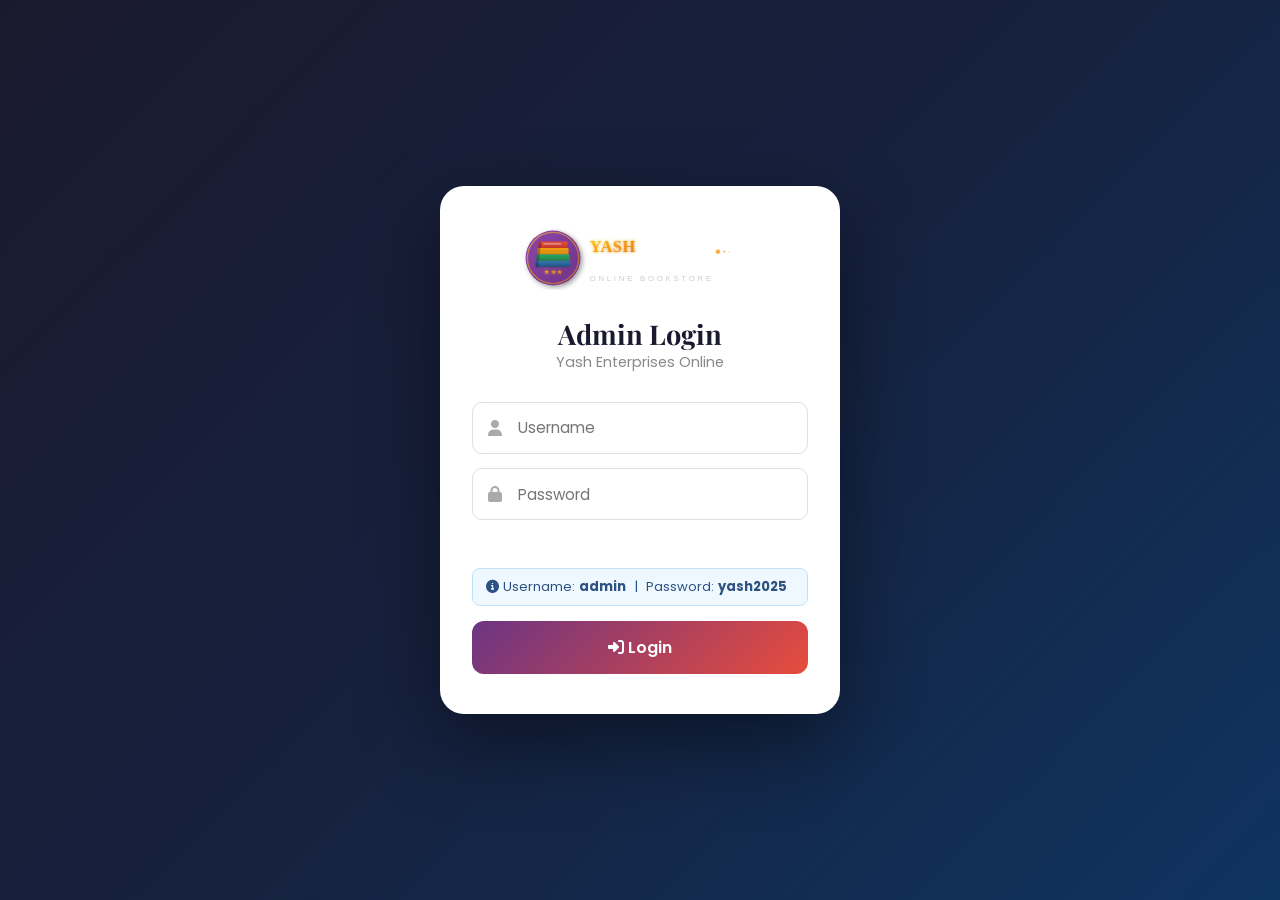
==== admin.html @ 9171dc37 "updated admin page" ====
<!DOCTYPE html>
<html lang="en">
<head>
  <meta charset="UTF-8"/>
  <meta name="viewport" content="width=device-width, initial-scale=1.0"/>
  <title>Admin Panel – Yash Enterprises Online</title>
  <link href="https://fonts.googleapis.com/css2?family=Playfair+Display:wght@700&family=Poppins:wght@300;400;500;600;700&display=swap" rel="stylesheet"/>
  <link rel="stylesheet" href="https://cdnjs.cloudflare.com/ajax/libs/font-awesome/6.5.0/css/all.min.css"/>
  <script src="https://cdn.sheetjs.com/xlsx-0.20.1/package/dist/xlsx.full.min.js"></script>
  <link rel="stylesheet" href="admin.css"/>
</head>
<body>

<!-- ══ LOGIN ══ -->
<div class="login-screen" id="loginScreen">
  <div class="login-box">
    <img src="logo.svg" alt="Logo" class="login-logo"/>
    <h2>Admin Login</h2>
    <p>Yash Enterprises Online</p>
    <div class="login-form">
      <div class="login-field">
        <i class="fas fa-user"></i>
        <input type="text" id="adminUser" placeholder="Username" autocomplete="off"/>
      </div>
      <div class="login-field">
        <i class="fas fa-lock"></i>
        <input type="password" id="adminPass" placeholder="Password" onkeydown="if(event.key==='Enter')doLogin()"/>
      </div>
      <div class="login-error" id="loginError"></div>
      <div class="login-hint">
        <i class="fas fa-info-circle"></i>
        Username: <b>admin</b> &nbsp;|&nbsp; Password: <b>yash2025</b>
      </div>
      <button class="login-btn" onclick="doLogin()"><i class="fas fa-sign-in-alt"></i> Login</button>
    </div>
  </div>
</div>

<!-- ══ DASHBOARD ══ -->
<div class="admin-wrap" id="adminWrap" style="display:none">

  <!-- Sidebar -->
  <aside class="sidebar" id="sidebar">
    <div class="sidebar-logo">
      <img src="logo.svg" alt="Logo"/>
    </div>
    <nav class="sidebar-nav">
      <a href="#" class="nav-item active" onclick="showTab('orders',event)">
        <i class="fas fa-shopping-bag"></i><span>Orders</span>
      </a>
      <a href="#" class="nav-item" onclick="showTab('stats',event)">
        <i class="fas fa-chart-bar"></i><span>Statistics</span>
      </a>
      <a href="#" class="nav-item" onclick="showTab('sheet',event)">
        <i class="fas fa-table"></i><span>Google Sheet</span>
      </a>
      <a href="index.html" class="nav-item" target="_blank">
        <i class="fas fa-store"></i><span>View Store</span>
      </a>
    </nav>
    <button class="logout-btn" onclick="doLogout()">
      <i class="fas fa-sign-out-alt"></i><span>Logout</span>
    </button>
  </aside>

  <!-- Main -->
  <main class="admin-main">

    <!-- Topbar -->
    <div class="topbar">
      <div class="topbar-left">
        <button class="menu-toggle" onclick="toggleSidebar()"><i class="fas fa-bars"></i></button>
        <h1 id="pageTitle"><i class="fas fa-shopping-bag"></i> Orders Management</h1>
      </div>
      <div class="topbar-right">
        <button class="btn-refresh" onclick="refreshOrders()" title="Sync from Google Sheet">
          <i class="fas fa-sync-alt" id="refreshIcon"></i> Sync Sheet
        </button>
        <span class="admin-badge"><i class="fas fa-user-shield"></i> Admin</span>
        <span class="date-badge" id="todayDate"></span>
      </div>
    </div>

    <!-- ── ORDERS TAB ── -->
    <div id="tabOrders">
      <div class="stats-row" id="miniStats"></div>

      <div class="table-toolbar">
        <div class="toolbar-left">
          <div class="search-wrap">
            <i class="fas fa-search"></i>
            <input type="text" id="orderSearch" placeholder="Search order ID, name, city, mobile..." oninput="renderTable()"/>
          </div>
          <select id="statusFilter" onchange="renderTable()">
            <option value="">All Status</option>
            <option value="Pending">Pending</option>
            <option value="Processing">Processing</option>
            <option value="Shipped">Shipped</option>
            <option value="Delivered">Delivered</option>
            <option value="Cancelled">Cancelled</option>
          </select>
        </div>
        <div class="toolbar-right">
          <button class="btn-export" onclick="exportExcel()"><i class="fas fa-file-excel"></i> Export Excel</button>
          <button class="btn-clear" onclick="clearAllOrders()"><i class="fas fa-trash"></i> Clear All</button>
        </div>
      </div>

      <div class="table-wrap">
        <table class="orders-table">
          <thead>
            <tr>
              <th>#</th>
              <th>Order ID</th>
              <th>Date & Time</th>
              <th>Customer</th>
              <th>Mobile</th>
              <th>City / State</th>
              <th>PIN</th>
              <th>Books Ordered</th>
              <th>Items</th>
              <th>Delivery</th>
              <th>Total</th>
              <th>Status</th>
              <th>Action</th>
            </tr>
          </thead>
          <tbody id="ordersBody"></tbody>
        </table>
        <div class="empty-state" id="emptyState" style="display:none">
          <i class="fas fa-inbox"></i>
          <p>No orders found</p>
          <small>Orders will appear here once customers place them</small>
        </div>
      </div>
    </div>

    <!-- ── STATS TAB ── -->
    <div id="tabStats" style="display:none">
      <div class="stats-grid" id="statsGrid"></div>
      <div class="charts-row">
        <div class="chart-card">
          <h3><i class="fas fa-tag"></i> Orders by Category</h3>
          <canvas id="catChart"></canvas>
        </div>
        <div class="chart-card">
          <h3><i class="fas fa-rupee-sign"></i> Revenue – Last 7 Days</h3>
          <canvas id="revChart"></canvas>
        </div>
      </div>
      <div class="charts-row" style="margin-top:1.5rem">
        <div class="chart-card">
          <h3><i class="fas fa-circle-notch"></i> Orders by Status</h3>
          <canvas id="statusChart"></canvas>
        </div>
        <div class="chart-card">
          <h3><i class="fas fa-book"></i> Top 5 Books</h3>
          <div id="topBooksTable"></div>
        </div>
      </div>
    </div>

    <!-- ── GOOGLE SHEET TAB ── -->
    <div id="tabSheet" style="display:none">
      <div class="sheet-card">
        <div class="sheet-header">
          <i class="fas fa-table" style="color:#27ae60;font-size:2rem"></i>
          <div>
            <h3>Google Sheet – Live Orders</h3>
            <p>All orders are automatically saved to your Google Sheet in real time.</p>
          </div>
        </div>
        <div class="sheet-actions">
          <a href="https://docs.google.com/spreadsheets/d/1Bs9ND1O0DEKyytFcQeiQ04tmpmo54ADtKOOwMDJ1qIg/edit" target="_blank" class="btn-sheet-open">
            <i class="fas fa-external-link-alt"></i> Open Google Sheet
          </a>
          <button class="btn-export" onclick="exportExcel()" style="padding:.7rem 1.4rem">
            <i class="fas fa-file-excel"></i> Download Excel
          </button>
        </div>
        <div class="sheet-info">
          <div class="sheet-info-item"><i class="fas fa-check-circle" style="color:#27ae60"></i> Orders auto-saved on every purchase</div>
          <div class="sheet-info-item"><i class="fas fa-check-circle" style="color:#27ae60"></i> Admin dashboard syncs from sheet on load</div>
          <div class="sheet-info-item"><i class="fas fa-check-circle" style="color:#27ae60"></i> Use Sync button to refresh latest data</div>
          <div class="sheet-info-item"><i class="fas fa-info-circle" style="color:#2980b9"></i> Sheet ID: 1Bs9ND1O0DEKyytFcQeiQ04tmpmo54ADtKOOwMDJ1qIg</div>
        </div>
        <div class="sheet-status" id="sheetStatus"></div>
      </div>
    </div>

  </main>
</div>

<!-- ══ ORDER DETAIL MODAL ══ -->
<div class="detail-modal" id="detailModal" onclick="closeDetail()">
  <div class="detail-box" onclick="event.stopPropagation()">
    <div class="detail-header">
      <h3><i class="fas fa-receipt"></i> Order Details</h3>
      <button onclick="closeDetail()"><i class="fas fa-times"></i></button>
    </div>
    <div class="detail-body" id="detailBody"></div>
  </div>
</div>

<!-- Replace YOUR_APPS_SCRIPT_WEB_APP_URL with your deployed Apps Script URL -->
<script>window.APPS_SCRIPT_URL = 'YOUR_APPS_SCRIPT_WEB_APP_URL';</script>
<script src="admin.js"></script>
</body>
</html>
---- admin.css ----
*, *::before, *::after { box-sizing: border-box; margin: 0; padding: 0; }

:root {
  --primary: #6c3483;
  --accent:  #e74c3c;
  --gold:    #f39c12;
  --dark:    #1a1a2e;
  --sidebar: #16213e;
  --bg:      #f0f2f8;
  --white:   #fff;
  --green:   #27ae60;
  --blue:    #2980b9;
  --orange:  #e67e22;
  --sidebar-w: 240px;
}

body { font-family: 'Poppins', sans-serif; background: var(--bg); color: #333; }

/* ══ LOGIN ══ */
.login-screen {
  min-height: 100vh; display: flex; align-items: center; justify-content: center;
  background: linear-gradient(135deg, #1a1a2e 0%, #16213e 50%, #0f3460 100%);
}
.login-box {
  background: var(--white); border-radius: 24px; padding: 2.5rem 2rem;
  width: 100%; max-width: 400px; text-align: center;
  box-shadow: 0 30px 80px rgba(0,0,0,.45);
  animation: fadeIn .4s ease;
}
@keyframes fadeIn { from { opacity:0; transform:translateY(20px); } to { opacity:1; transform:translateY(0); } }
.login-logo { height: 64px; margin-bottom: 1.2rem; }
.login-box h2 { font-family: 'Playfair Display', serif; font-size: 1.7rem; color: var(--dark); }
.login-box > p { color: #888; font-size: .9rem; margin-bottom: 1.8rem; }
.login-form { display: flex; flex-direction: column; gap: .9rem; }
.login-field { position: relative; }
.login-field i { position: absolute; left: 1rem; top: 50%; transform: translateY(-50%); color: #aaa; }
.login-field input {
  width: 100%; padding: .85rem 1rem .85rem 2.8rem;
  border: 1.5px solid #e0e0e0; border-radius: 10px;
  font-size: .95rem; font-family: 'Poppins', sans-serif; transition: border-color .2s;
}
.login-field input:focus { outline: none; border-color: var(--primary); }
.login-error { color: var(--accent); font-size: .85rem; min-height: 1.2rem; }
.login-hint {
  background: #f0f8ff; border: 1px solid #bee3f8; border-radius: 8px;
  padding: .5rem .8rem; font-size: .82rem; color: #2c5282; text-align: left;
}
.login-btn {
  padding: .9rem; border: none; border-radius: 12px; cursor: pointer;
  background: linear-gradient(135deg, var(--primary), var(--accent));
  color: #fff; font-size: 1rem; font-weight: 600; font-family: 'Poppins', sans-serif;
  transition: transform .2s, box-shadow .2s;
}
.login-btn:hover { transform: translateY(-2px); box-shadow: 0 8px 24px rgba(108,52,131,.4); }

/* ══ LAYOUT ══ */
.admin-wrap { display: flex; min-height: 100vh; }

/* Sidebar */
.sidebar {
  width: var(--sidebar-w); background: var(--sidebar);
  display: flex; flex-direction: column;
  position: fixed; top: 0; left: 0; height: 100vh; z-index: 100;
  box-shadow: 4px 0 24px rgba(0,0,0,.3); transition: width .25s;
}
.sidebar-logo {
  padding: 1.4rem 1.2rem; border-bottom: 1px solid rgba(255,255,255,.08);
  display: flex; align-items: center; gap: .8rem;
}
.sidebar-logo img { height: 44px; flex-shrink: 0; filter: drop-shadow(0 0 6px rgba(243,156,18,.4)); }
.sidebar-brand { color: var(--gold); font-weight: 700; font-size: .95rem; white-space: nowrap; }
.sidebar-nav { flex: 1; padding: 1rem 0; overflow: hidden; }
.nav-item {
  display: flex; align-items: center; gap: .85rem; padding: .9rem 1.5rem;
  color: rgba(255,255,255,.6); text-decoration: none; font-size: .9rem;
  transition: all .2s; border-left: 3px solid transparent; white-space: nowrap;
}
.nav-item:hover, .nav-item.active {
  color: var(--gold); background: rgba(255,255,255,.07); border-left-color: var(--gold);
}
.nav-item i { width: 18px; text-align: center; flex-shrink: 0; }
.logout-btn {
  margin: 1rem; padding: .75rem 1rem; border: 1px solid rgba(231,76,60,.4);
  border-radius: 10px; background: rgba(231,76,60,.1); color: #e74c3c;
  cursor: pointer; font-family: 'Poppins', sans-serif; font-size: .88rem;
  display: flex; align-items: center; gap: .6rem; transition: all .2s; white-space: nowrap;
}
.logout-btn:hover { background: rgba(231,76,60,.25); }

/* Main */
.admin-main { margin-left: var(--sidebar-w); flex: 1; padding: 1.5rem 2rem; min-width: 0; }

/* Topbar */
.topbar {
  display: flex; justify-content: space-between; align-items: center;
  margin-bottom: 1.5rem; padding-bottom: 1rem; border-bottom: 2px solid #e8e8e8;
  flex-wrap: wrap; gap: .8rem;
}
.topbar-left { display: flex; align-items: center; gap: .8rem; }
.menu-toggle {
  display: none; background: none; border: none; font-size: 1.2rem;
  color: var(--dark); cursor: pointer; padding: .3rem;
}
.topbar h1 { font-size: 1.25rem; color: var(--dark); display: flex; align-items: center; gap: .6rem; }
.topbar h1 i { color: var(--primary); }
.topbar-right { display: flex; align-items: center; gap: .7rem; flex-wrap: wrap; }
.btn-refresh {
  padding: .45rem 1rem; border: 1.5px solid var(--primary); border-radius: 10px;
  background: transparent; color: var(--primary); font-size: .82rem; font-weight: 600;
  font-family: 'Poppins', sans-serif; cursor: pointer; display: flex; align-items: center; gap: .4rem;
  transition: all .2s;
}
.btn-refresh:hover { background: var(--primary); color: #fff; }
.btn-refresh.spinning i { animation: spin .7s linear infinite; }
@keyframes spin { to { transform: rotate(360deg); } }
.admin-badge {
  background: linear-gradient(135deg, var(--primary), var(--accent));
  color: #fff; padding: .35rem .9rem; border-radius: 50px; font-size: .8rem; font-weight: 600;
}
.date-badge { background: #f0f2f8; color: #666; padding: .35rem .9rem; border-radius: 50px; font-size: .8rem; }

/* ══ STAT CARDS ══ */
.stats-row { display: grid; grid-template-columns: repeat(4, 1fr); gap: 1rem; margin-bottom: 1.5rem; }
.stat-card {
  background: var(--white); border-radius: 16px; padding: 1.2rem 1.4rem;
  box-shadow: 0 2px 14px rgba(0,0,0,.07); display: flex; align-items: center; gap: 1rem;
  border-left: 4px solid var(--c, var(--primary)); transition: transform .2s, box-shadow .2s;
}
.stat-card:hover { transform: translateY(-3px); box-shadow: 0 8px 24px rgba(0,0,0,.1); }
.stat-icon {
  width: 50px; height: 50px; border-radius: 12px;
  background: color-mix(in srgb, var(--c, var(--primary)) 15%, white);
  display: flex; align-items: center; justify-content: center;
  font-size: 1.3rem; color: var(--c, var(--primary)); flex-shrink: 0;
}
.stat-info h4 { font-size: 1.55rem; font-weight: 700; color: var(--dark); line-height: 1; }
.stat-info p  { font-size: .78rem; color: #888; margin-top: .25rem; }

/* ══ TOOLBAR ══ */
.table-toolbar {
  display: flex; justify-content: space-between; align-items: center;
  margin-bottom: 1rem; gap: .8rem; flex-wrap: wrap;
}
.toolbar-left  { display: flex; gap: .7rem; align-items: center; flex-wrap: wrap; }
.toolbar-right { display: flex; gap: .7rem; }
.search-wrap { position: relative; }
.search-wrap i { position: absolute; left: .9rem; top: 50%; transform: translateY(-50%); color: #aaa; font-size: .85rem; }
.search-wrap input {
  padding: .65rem 1rem .65rem 2.4rem; border: 1.5px solid #e0e0e0; border-radius: 10px;
  font-size: .88rem; font-family: 'Poppins', sans-serif; width: 280px; transition: border-color .2s;
}
.search-wrap input:focus { outline: none; border-color: var(--primary); }
#statusFilter {
  padding: .65rem 1rem; border: 1.5px solid #e0e0e0; border-radius: 10px;
  font-size: .88rem; font-family: 'Poppins', sans-serif; background: #fff; cursor: pointer;
}
.btn-export {
  padding: .6rem 1.2rem; border: none; border-radius: 10px; cursor: pointer;
  background: linear-gradient(135deg, #27ae60, #2ecc71);
  color: #fff; font-size: .88rem; font-weight: 600; font-family: 'Poppins', sans-serif;
  display: flex; align-items: center; gap: .4rem; transition: transform .2s, box-shadow .2s;
}
.btn-export:hover { transform: translateY(-1px); box-shadow: 0 4px 12px rgba(39,174,96,.4); }
.btn-clear {
  padding: .6rem 1.2rem; border: 1.5px solid #e74c3c; border-radius: 10px; cursor: pointer;
  background: transparent; color: #e74c3c; font-size: .88rem; font-weight: 600;
  font-family: 'Poppins', sans-serif; display: flex; align-items: center; gap: .4rem; transition: all .2s;
}
.btn-clear:hover { background: #e74c3c; color: #fff; }

/* ══ TABLE ══ */
.table-wrap {
  background: var(--white); border-radius: 16px; overflow: auto;
  box-shadow: 0 2px 16px rgba(0,0,0,.07);
}
.orders-table { width: 100%; border-collapse: collapse; font-size: .84rem; min-width: 1100px; }
.orders-table thead tr { background: linear-gradient(135deg, var(--dark), var(--sidebar)); }
.orders-table th { padding: .95rem 1rem; color: rgba(255,255,255,.88); font-weight: 600; text-align: left; white-space: nowrap; }
.orders-table td { padding: .8rem 1rem; border-bottom: 1px solid #f0f0f0; vertical-align: middle; }
.orders-table tbody tr:hover { background: #faf8ff; }
.orders-table tbody tr:last-child td { border-bottom: none; }

.order-id { font-weight: 700; color: var(--primary); font-size: .82rem; letter-spacing: .3px; }
.customer-name { font-weight: 600; color: var(--dark); }
.books-cell { max-width: 180px; }
.books-cell small { display: block; color: #888; font-size: .75rem; line-height: 1.4; }

/* Status badges */
.status-badge {
  padding: .25rem .75rem; border-radius: 50px; font-size: .74rem; font-weight: 700; white-space: nowrap;
}
.status-Pending    { background: #fff3cd; color: #856404; }
.status-Processing { background: #cce5ff; color: #004085; }
.status-Shipped    { background: #d4edda; color: #155724; }
.status-Delivered  { background: #d1ecf1; color: #0c5460; }
.status-Cancelled  { background: #f8d7da; color: #721c24; }

.status-select {
  padding: .3rem .6rem; border: 1.5px solid #e0e0e0; border-radius: 8px;
  font-size: .78rem; font-family: 'Poppins', sans-serif; cursor: pointer; background: #fff;
}
.btn-view {
  padding: .32rem .7rem; border: none; border-radius: 8px; cursor: pointer;
  background: linear-gradient(135deg, var(--primary), var(--accent));
  color: #fff; font-size: .78rem; transition: opacity .2s;
}
.btn-view:hover { opacity: .85; }
.btn-del-order {
  padding: .32rem .6rem; border: 1px solid #e74c3c; border-radius: 8px; cursor: pointer;
  background: transparent; color: #e74c3c; font-size: .78rem; margin-left: .3rem; transition: all .2s;
}
.btn-del-order:hover { background: #e74c3c; color: #fff; }

.empty-state { text-align: center; padding: 4rem 2rem; color: #bbb; }
.empty-state i { font-size: 3rem; display: block; margin-bottom: .8rem; }
.empty-state small { font-size: .82rem; }

/* ══ STATS TAB ══ */
.stats-grid { display: grid; grid-template-columns: repeat(auto-fit, minmax(200px, 1fr)); gap: 1.2rem; margin-bottom: 2rem; }
.charts-row { display: grid; grid-template-columns: 1fr 1fr; gap: 1.5rem; }
.chart-card {
  background: var(--white); border-radius: 16px; padding: 1.5rem;
  box-shadow: 0 2px 16px rgba(0,0,0,.07);
}
.chart-card h3 { font-size: .95rem; color: var(--dark); margin-bottom: 1.2rem; display: flex; align-items: center; gap: .5rem; }
.chart-card h3 i { color: var(--primary); }

/* Top books table */
#topBooksTable { display: flex; flex-direction: column; gap: .5rem; }
.top-book-row {
  display: flex; align-items: center; gap: .8rem; padding: .6rem .8rem;
  background: #f8f9ff; border-radius: 10px; font-size: .85rem;
}
.top-book-rank {
  width: 26px; height: 26px; border-radius: 50%; background: var(--primary);
  color: #fff; font-size: .75rem; font-weight: 700;
  display: flex; align-items: center; justify-content: center; flex-shrink: 0;
}
.top-book-rank.gold   { background: #f39c12; }
.top-book-rank.silver { background: #95a5a6; }
.top-book-rank.bronze { background: #cd7f32; }
.top-book-title { flex: 1; font-weight: 500; color: var(--dark); }
.top-book-qty { font-weight: 700; color: var(--primary); font-size: .82rem; }

/* ══ GOOGLE SHEET TAB ══ */
.sheet-card {
  background: var(--white); border-radius: 20px; padding: 2rem;
  box-shadow: 0 2px 16px rgba(0,0,0,.07); max-width: 700px;
}
.sheet-header { display: flex; align-items: center; gap: 1.2rem; margin-bottom: 1.5rem; }
.sheet-header h3 { font-size: 1.2rem; color: var(--dark); margin-bottom: .3rem; }
.sheet-header p  { color: #888; font-size: .88rem; }
.sheet-actions { display: flex; gap: 1rem; margin-bottom: 1.5rem; flex-wrap: wrap; }
.btn-sheet-open {
  padding: .7rem 1.4rem; border: none; border-radius: 10px; cursor: pointer;
  background: linear-gradient(135deg, #27ae60, #2ecc71);
  color: #fff; font-size: .9rem; font-weight: 600; text-decoration: none;
  display: flex; align-items: center; gap: .5rem; transition: transform .2s;
}
.btn-sheet-open:hover { transform: translateY(-2px); }
.sheet-info { display: flex; flex-direction: column; gap: .6rem; margin-bottom: 1.2rem; }
.sheet-info-item { display: flex; align-items: center; gap: .6rem; font-size: .88rem; color: #555; }
.sheet-status { font-size: .85rem; color: #888; padding: .6rem; background: #f8f9ff; border-radius: 8px; }

/* ══ DETAIL MODAL ══ */
.detail-modal {
  display: none; position: fixed; inset: 0; z-index: 500;
  background: rgba(0,0,0,.6); align-items: center; justify-content: center; padding: 1rem;
}
.detail-modal.open { display: flex; }
.detail-box {
  background: #fff; border-radius: 20px; width: 100%; max-width: 580px;
  max-height: 90vh; overflow-y: auto; box-shadow: 0 25px 80px rgba(0,0,0,.3);
  animation: slideUp .3s ease;
}
@keyframes slideUp { from { transform: translateY(30px); opacity:0; } to { transform: translateY(0); opacity:1; } }
.detail-header {
  display: flex; justify-content: space-between; align-items: center;
  padding: 1.2rem 1.5rem; background: linear-gradient(135deg, var(--dark), var(--sidebar));
  border-radius: 20px 20px 0 0; color: #fff; position: sticky; top: 0;
}
.detail-header h3 { display: flex; align-items: center; gap: .5rem; font-size: 1.05rem; }
.detail-header button { background: none; border: none; color: #fff; font-size: 1.1rem; cursor: pointer; }
.detail-body { padding: 1.5rem; }
.detail-section { margin-bottom: 1.3rem; }
.detail-section h4 {
  font-size: .8rem; font-weight: 700; color: var(--primary);
  text-transform: uppercase; letter-spacing: .6px; margin-bottom: .6rem;
  padding-bottom: .4rem; border-bottom: 2px solid #f0e6ff;
}
.detail-row {
  display: flex; justify-content: space-between; padding: .38rem 0;
  font-size: .87rem; border-bottom: 1px solid #f8f8f8; color: #555;
}
.detail-row b { color: var(--dark); }
.detail-book-item {
  display: flex; justify-content: space-between; padding: .45rem .6rem;
  font-size: .84rem; background: #f8f9ff; border-radius: 8px; margin-bottom: .4rem;
}

/* ══ RESPONSIVE ══ */
@media (max-width: 1024px) {
  .stats-row { grid-template-columns: repeat(2, 1fr); }
  .charts-row { grid-template-columns: 1fr; }
}
@media (max-width: 768px) {
  :root { --sidebar-w: 0px; }
  .sidebar { width: 240px; transform: translateX(-100%); transition: transform .25s; }
  .sidebar.open { transform: translateX(0); }
  .admin-main { margin-left: 0; padding: 1rem; }
  .menu-toggle { display: block; }
  .search-wrap input { width: 200px; }
  .topbar-right .date-badge { display: none; }
}
@media (max-width: 480px) {
  .stats-row { grid-template-columns: 1fr 1fr; }
  .toolbar-right { flex-wrap: wrap; }
}
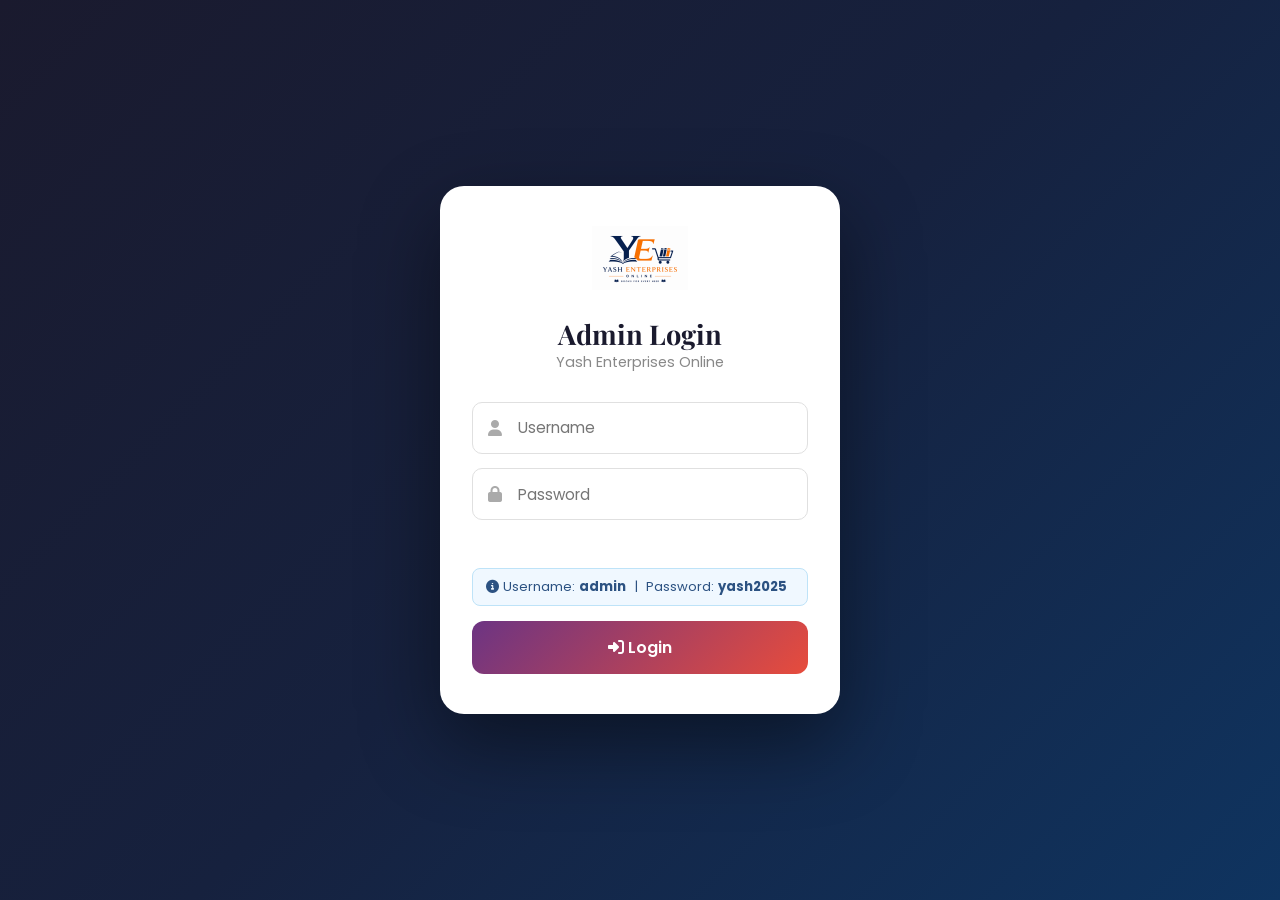
==== commit 1c4aec3f: "updated logo and style" ====
--- a/admin.html
+++ b/admin.html
@@ -14,7 +14,7 @@
 <!-- ══ LOGIN ══ -->
 <div class="login-screen" id="loginScreen">
   <div class="login-box">
-    <img src="logo.svg" alt="Logo" class="login-logo"/>
+    <img src="logo.png" alt="Logo" class="login-logo"/>
     <h2>Admin Login</h2>
     <p>Yash Enterprises Online</p>
     <div class="login-form">
@@ -42,7 +42,7 @@
   <!-- Sidebar -->
   <aside class="sidebar" id="sidebar">
     <div class="sidebar-logo">
-      <img src="logo.svg" alt="Logo"/>
+      <img src="logo.png" alt="Logo"/>
     </div>
     <nav class="sidebar-nav">
       <a href="#" class="nav-item active" onclick="showTab('orders',event)">
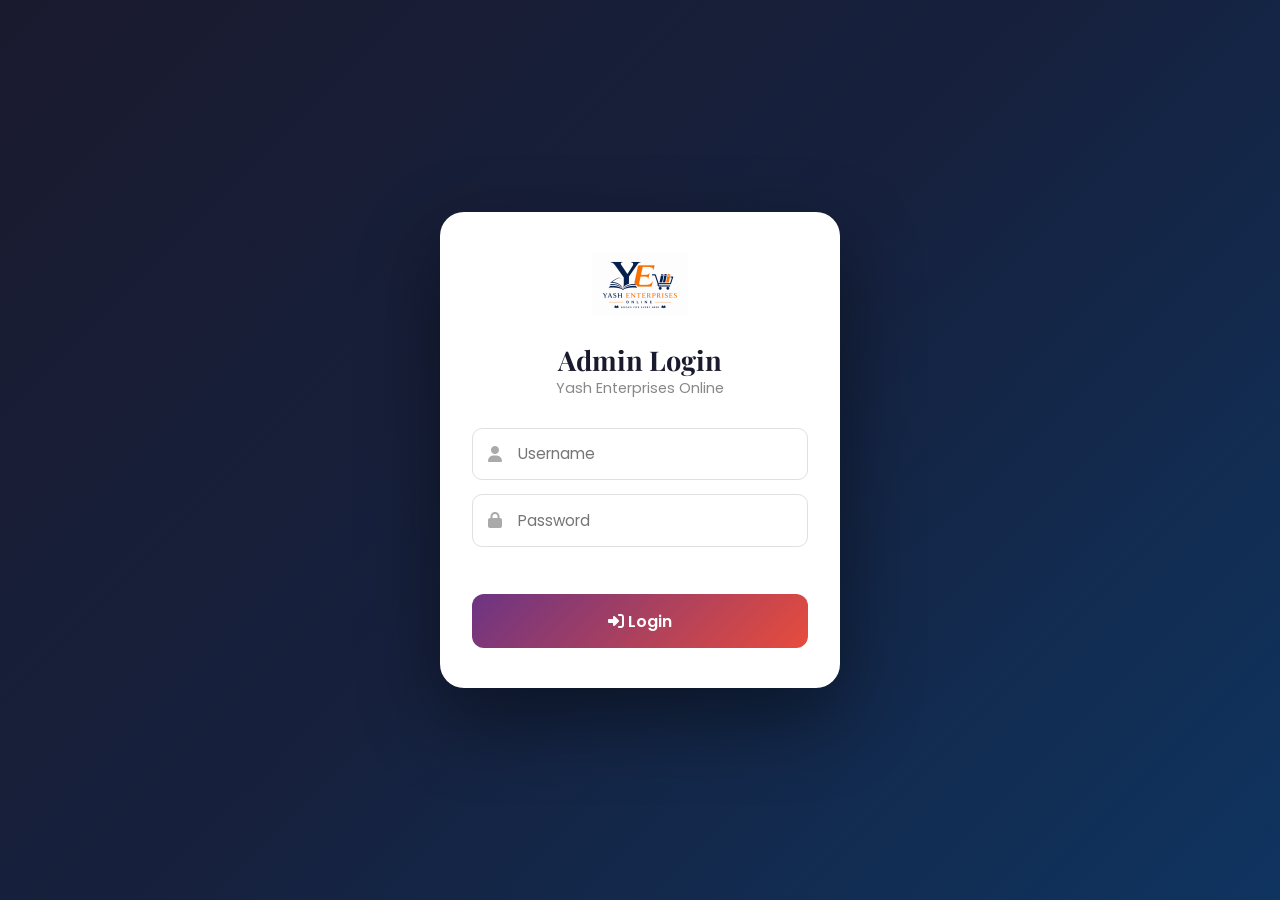
==== commit d6da2329: "Add cross-device order sync, full order table columns, Apps Script URL configured" ====
--- a/admin.html
+++ b/admin.html
@@ -27,10 +27,6 @@
         <input type="password" id="adminPass" placeholder="Password" onkeydown="if(event.key==='Enter')doLogin()"/>
       </div>
       <div class="login-error" id="loginError"></div>
-      <div class="login-hint">
-        <i class="fas fa-info-circle"></i>
-        Username: <b>admin</b> &nbsp;|&nbsp; Password: <b>yash2025</b>
-      </div>
       <button class="login-btn" onclick="doLogin()"><i class="fas fa-sign-in-alt"></i> Login</button>
     </div>
   </div>
@@ -65,6 +61,12 @@
 
   <!-- Main -->
   <main class="admin-main">
+
+    <!-- Apps Script URL warning -->
+    <div id="urlWarning" style="display:none;align-items:center;gap:.75rem;background:#fff3cd;border:1px solid #ffc107;color:#856404;padding:.75rem 1.2rem;border-radius:8px;margin:1rem 1rem 0;font-size:.88rem">
+      <i class="fas fa-exclamation-triangle" style="font-size:1.1rem"></i>
+      <span><b>Apps Script URL not configured.</b> Orders placed on other devices won't appear here. Set <code>window.APPS_SCRIPT_URL</code> at the bottom of admin.html to your deployed Google Apps Script URL.</span>
+    </div>
 
     <!-- Topbar -->
     <div class="topbar">
@@ -110,17 +112,25 @@
         <table class="orders-table">
           <thead>
             <tr>
-              <th>#</th>
+              <th>Sr No</th>
               <th>Order ID</th>
-              <th>Date & Time</th>
-              <th>Customer</th>
+              <th>Date &amp; Time</th>
+              <th>Customer Name</th>
               <th>Mobile</th>
-              <th>City / State</th>
-              <th>PIN</th>
+              <th>Email</th>
+              <th>Address</th>
+              <th>City</th>
+              <th>State</th>
+              <th>PIN Code</th>
+              <th>Landmark</th>
+              <th>Delivery Type</th>
+              <th>Instructions</th>
               <th>Books Ordered</th>
-              <th>Items</th>
-              <th>Delivery</th>
-              <th>Total</th>
+              <th>Total Items</th>
+              <th>Subtotal (₹)</th>
+              <th>Delivery (₹)</th>
+              <th>Total (₹)</th>
+              <th>Payment</th>
               <th>Status</th>
               <th>Action</th>
             </tr>
@@ -203,7 +213,7 @@
 </div>
 
 <!-- Replace YOUR_APPS_SCRIPT_WEB_APP_URL with your deployed Apps Script URL -->
-<script>window.APPS_SCRIPT_URL = 'YOUR_APPS_SCRIPT_WEB_APP_URL';</script>
+<script>window.APPS_SCRIPT_URL = 'https://script.google.com/macros/s/AKfycbx5bcXsDPPUx0suImQjG4wokk6iPp-XgOAUo0BDc3Axhb46KUCRT8bLwzix9FzmmWlPsw/exec';</script>
 <script src="admin.js"></script>
 </body>
 </html>
